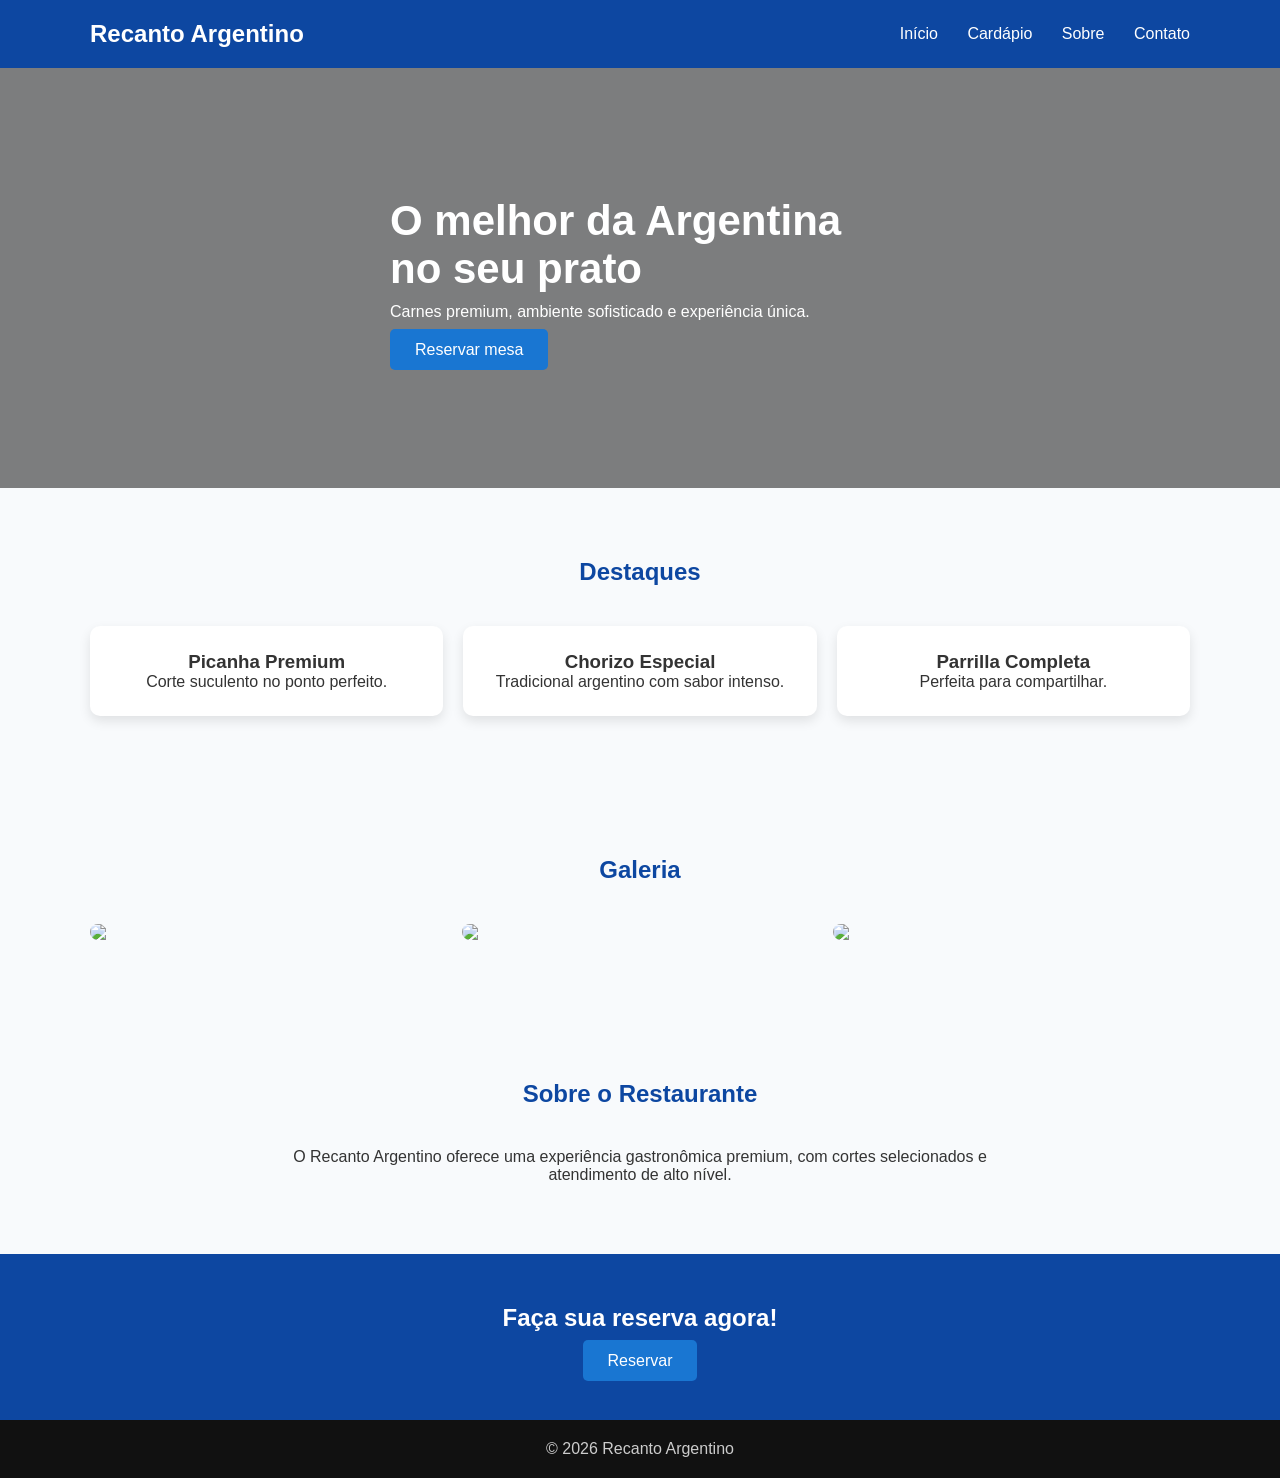
==== index.html @ 663b4fdb "Rename recanto.html to index.html" ====
<!DOCTYPE html>
<html lang="pt-br">

<head>
    <meta charset="UTF-8">
    <title>Recanto Argentino</title>

    <style>
        * {
            margin: 0;
            padding: 0;
            box-sizing: border-box;
        }

        body {
            font-family: Arial, sans-serif;
            background: #f8fafc;
            color: #333;
        }

        /* CONTAINER */
        .container {
            width: 1100px;
            margin: auto;
        }

        /* HEADER */
        header {
            background: #0d47a1;
            padding: 20px 0;
            color: white;
        }

        header .container {
            display: flex;
            justify-content: space-between;
            align-items: center;
        }

        nav a {
            color: white;
            margin-left: 25px;
            text-decoration: none;
        }

        /* HERO */
        .hero {
            height: 420px;
            background: linear-gradient(rgba(0, 0, 0, 0.5), rgba(0, 0, 0, 0.5)),
                url('https://images.unsplash.com/photo-1555992336-03a23c4a7e1c') center/cover;
            display: flex;
            align-items: center;
        }

        .hero-text {
            color: white;
            max-width: 500px;
        }

        .hero h1 {
            font-size: 42px;
            margin-bottom: 10px;
        }

        .hero p {
            margin-bottom: 20px;
        }

        /* BOTÃO */
        .btn {
            background: #1976d2;
            color: white;
            padding: 12px 25px;
            text-decoration: none;
            border-radius: 5px;
        }

        .btn:hover {
            background: #125ea8;
        }

        /* SEÇÕES */
        .section {
            padding: 70px 0;
        }

        .section h2 {
            text-align: center;
            margin-bottom: 40px;
            color: #0d47a1;
        }

        /* CARDS */
        .cards {
            display: flex;
            gap: 20px;
        }

        .card {
            background: white;
            padding: 25px;
            border-radius: 10px;
            flex: 1;
            text-align: center;
            box-shadow: 0 5px 12px rgba(0, 0, 0, 0.1);
        }

        /* GALERIA */
        .gallery {
            display: flex;
            gap: 15px;
        }

        .gallery img {
            width: 100%;
            border-radius: 10px;
        }

        /* SOBRE */
        .about {
            text-align: center;
            width: 700px;
            margin: auto;
        }

        /* CTA */
        .cta {
            background: #0d47a1;
            color: white;
            text-align: center;
            padding: 50px 20px;
        }

        .cta h2 {
            margin-bottom: 20px;
        }

        /* FOOTER */
        footer {
            background: #111;
            color: #ccc;
            text-align: center;
            padding: 20px;
        }
    </style>
</head>

<body>

    <header>
        <div class="container">
            <h2>Recanto Argentino</h2>
            <nav>
                <a href="#">Início</a>
                <a href="#">Cardápio</a>
                <a href="#">Sobre</a>
                <a href="#">Contato</a>
            </nav>
        </div>
    </header>

    <section class="hero">
        <div class="container hero-text">
            <h1>O melhor da Argentina no seu prato</h1>
            <p>Carnes premium, ambiente sofisticado e experiência única.</p>
            <a href="#" class="btn">Reservar mesa</a>
        </div>
    </section>

    <section class="section">
        <div class="container">
            <h2>Destaques</h2>

            <div class="cards">
                <div class="card">
                    <h3>Picanha Premium</h3>
                    <p>Corte suculento no ponto perfeito.</p>
                </div>

                <div class="card">
                    <h3>Chorizo Especial</h3>
                    <p>Tradicional argentino com sabor intenso.</p>
                </div>

                <div class="card">
                    <h3>Parrilla Completa</h3>
                    <p>Perfeita para compartilhar.</p>
                </div>
            </div>
        </div>
    </section>

    <section class="section">
        <div class="container">
            <h2>Galeria</h2>

            <div class="gallery">
                <img src="https://images.unsplash.com/photo-1558030006-450675393462">
                <img src="https://images.unsplash.com/photo-1600891964599-f61ba0e24092">
                <img src="https://images.unsplash.com/photo-1544025162-d76694265947">
            </div>
        </div>
    </section>

    <section class="section">
        <div class="container about">
            <h2>Sobre o Restaurante</h2>
            <p>
                O Recanto Argentino oferece uma experiência gastronômica premium,
                com cortes selecionados e atendimento de alto nível.
            </p>
        </div>
    </section>

    <section class="cta">
        <h2>Faça sua reserva agora!</h2>
        <a href="#" class="btn">Reservar</a>
    </section>

    <footer>
        <p>© 2026 Recanto Argentino</p>
    </footer>

</body>

</html>
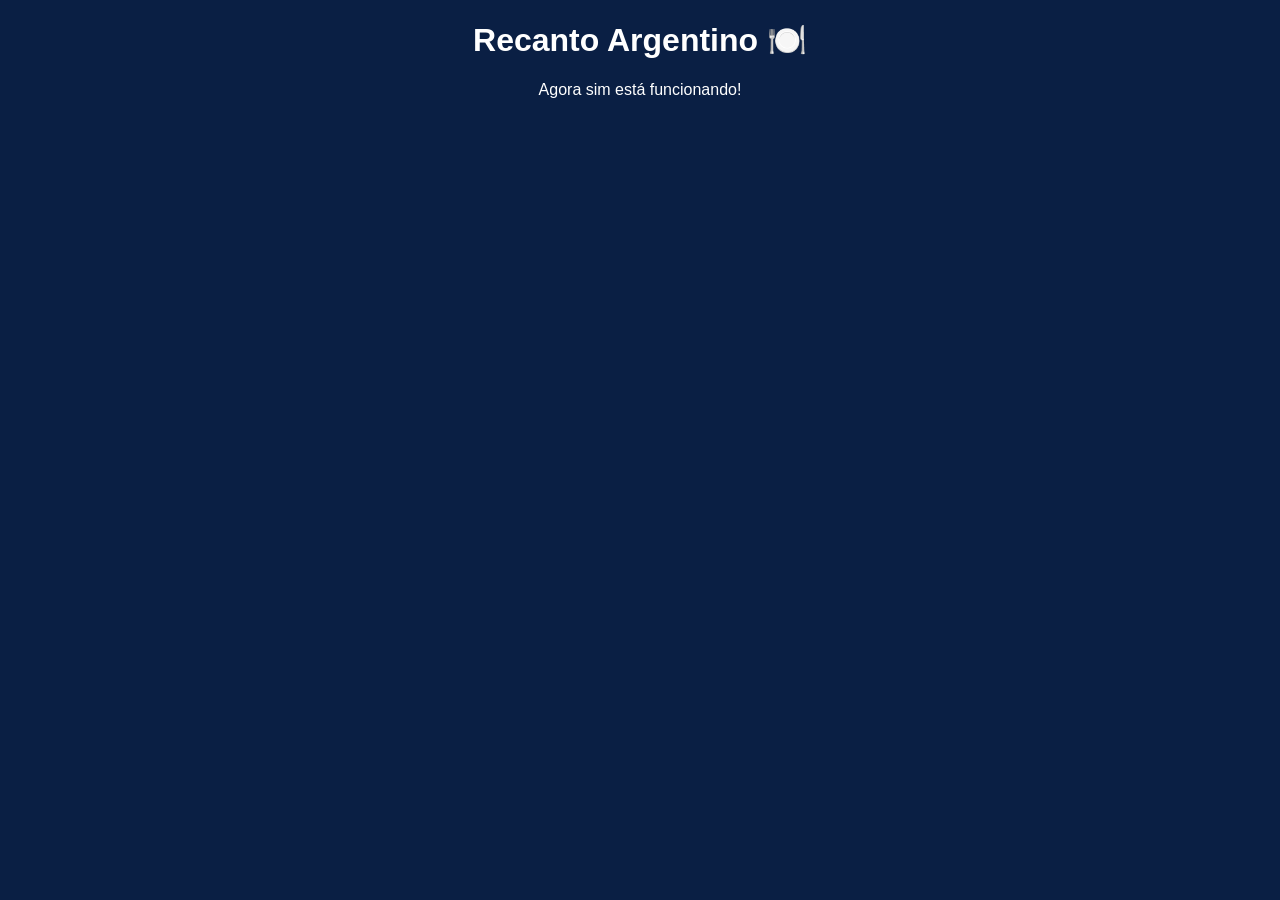
==== commit 3058a945: "Update index.html" ====
--- a/index.html
+++ b/index.html
@@ -1,226 +1,11 @@
 <!DOCTYPE html>
-<html lang="pt-br">
-
+<html>
 <head>
-    <meta charset="UTF-8">
-    <title>Recanto Argentino</title>
-
-    <style>
-        * {
-            margin: 0;
-            padding: 0;
-            box-sizing: border-box;
-        }
-
-        body {
-            font-family: Arial, sans-serif;
-            background: #f8fafc;
-            color: #333;
-        }
-
-        /* CONTAINER */
-        .container {
-            width: 1100px;
-            margin: auto;
-        }
-
-        /* HEADER */
-        header {
-            background: #0d47a1;
-            padding: 20px 0;
-            color: white;
-        }
-
-        header .container {
-            display: flex;
-            justify-content: space-between;
-            align-items: center;
-        }
-
-        nav a {
-            color: white;
-            margin-left: 25px;
-            text-decoration: none;
-        }
-
-        /* HERO */
-        .hero {
-            height: 420px;
-            background: linear-gradient(rgba(0, 0, 0, 0.5), rgba(0, 0, 0, 0.5)),
-                url('https://images.unsplash.com/photo-1555992336-03a23c4a7e1c') center/cover;
-            display: flex;
-            align-items: center;
-        }
-
-        .hero-text {
-            color: white;
-            max-width: 500px;
-        }
-
-        .hero h1 {
-            font-size: 42px;
-            margin-bottom: 10px;
-        }
-
-        .hero p {
-            margin-bottom: 20px;
-        }
-
-        /* BOTÃO */
-        .btn {
-            background: #1976d2;
-            color: white;
-            padding: 12px 25px;
-            text-decoration: none;
-            border-radius: 5px;
-        }
-
-        .btn:hover {
-            background: #125ea8;
-        }
-
-        /* SEÇÕES */
-        .section {
-            padding: 70px 0;
-        }
-
-        .section h2 {
-            text-align: center;
-            margin-bottom: 40px;
-            color: #0d47a1;
-        }
-
-        /* CARDS */
-        .cards {
-            display: flex;
-            gap: 20px;
-        }
-
-        .card {
-            background: white;
-            padding: 25px;
-            border-radius: 10px;
-            flex: 1;
-            text-align: center;
-            box-shadow: 0 5px 12px rgba(0, 0, 0, 0.1);
-        }
-
-        /* GALERIA */
-        .gallery {
-            display: flex;
-            gap: 15px;
-        }
-
-        .gallery img {
-            width: 100%;
-            border-radius: 10px;
-        }
-
-        /* SOBRE */
-        .about {
-            text-align: center;
-            width: 700px;
-            margin: auto;
-        }
-
-        /* CTA */
-        .cta {
-            background: #0d47a1;
-            color: white;
-            text-align: center;
-            padding: 50px 20px;
-        }
-
-        .cta h2 {
-            margin-bottom: 20px;
-        }
-
-        /* FOOTER */
-        footer {
-            background: #111;
-            color: #ccc;
-            text-align: center;
-            padding: 20px;
-        }
-    </style>
+  <meta charset="UTF-8">
+  <title>Recanto Argentino</title>
 </head>
-
-<body>
-
-    <header>
-        <div class="container">
-            <h2>Recanto Argentino</h2>
-            <nav>
-                <a href="#">Início</a>
-                <a href="#">Cardápio</a>
-                <a href="#">Sobre</a>
-                <a href="#">Contato</a>
-            </nav>
-        </div>
-    </header>
-
-    <section class="hero">
-        <div class="container hero-text">
-            <h1>O melhor da Argentina no seu prato</h1>
-            <p>Carnes premium, ambiente sofisticado e experiência única.</p>
-            <a href="#" class="btn">Reservar mesa</a>
-        </div>
-    </section>
-
-    <section class="section">
-        <div class="container">
-            <h2>Destaques</h2>
-
-            <div class="cards">
-                <div class="card">
-                    <h3>Picanha Premium</h3>
-                    <p>Corte suculento no ponto perfeito.</p>
-                </div>
-
-                <div class="card">
-                    <h3>Chorizo Especial</h3>
-                    <p>Tradicional argentino com sabor intenso.</p>
-                </div>
-
-                <div class="card">
-                    <h3>Parrilla Completa</h3>
-                    <p>Perfeita para compartilhar.</p>
-                </div>
-            </div>
-        </div>
-    </section>
-
-    <section class="section">
-        <div class="container">
-            <h2>Galeria</h2>
-
-            <div class="gallery">
-                <img src="https://images.unsplash.com/photo-1558030006-450675393462">
-                <img src="https://images.unsplash.com/photo-1600891964599-f61ba0e24092">
-                <img src="https://images.unsplash.com/photo-1544025162-d76694265947">
-            </div>
-        </div>
-    </section>
-
-    <section class="section">
-        <div class="container about">
-            <h2>Sobre o Restaurante</h2>
-            <p>
-                O Recanto Argentino oferece uma experiência gastronômica premium,
-                com cortes selecionados e atendimento de alto nível.
-            </p>
-        </div>
-    </section>
-
-    <section class="cta">
-        <h2>Faça sua reserva agora!</h2>
-        <a href="#" class="btn">Reservar</a>
-    </section>
-
-    <footer>
-        <p>© 2026 Recanto Argentino</p>
-    </footer>
-
+<body style="background: #0a1f44; color: white; text-align: center; font-family: Arial;">
+  <h1>Recanto Argentino 🍽️</h1>
+  <p>Agora sim está funcionando!</p>
 </body>
-
 </html>
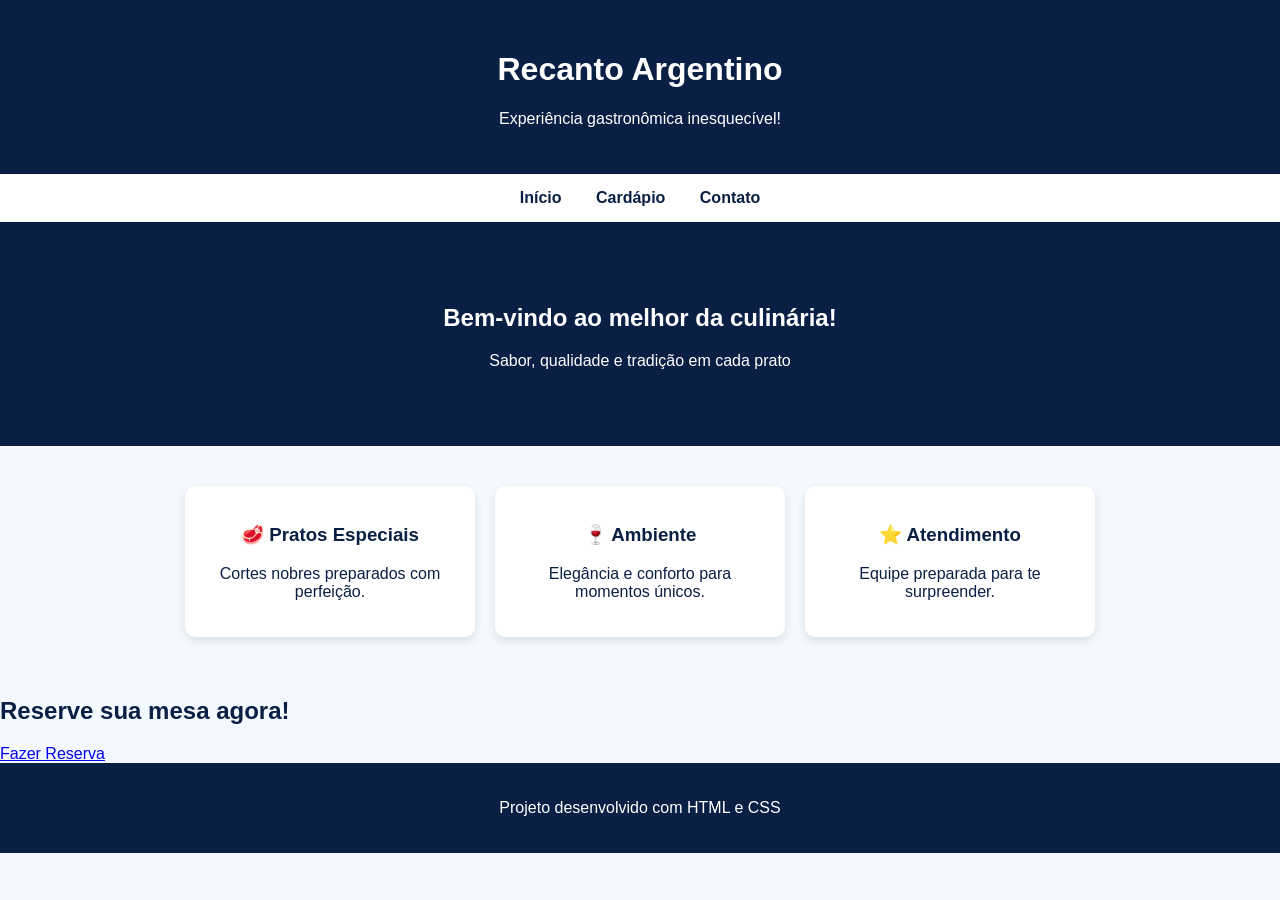
==== commit 19d66669: "Update index.html" ====
--- a/index.html
+++ b/index.html
@@ -1,11 +1,60 @@
 <!DOCTYPE html>
-<html>
+<html lang="pt-br">
 <head>
   <meta charset="UTF-8">
   <title>Recanto Argentino</title>
+
+  <!-- Fonte bonita -->
+  <link href="https://fonts.googleapis.com/css2?family=Poppins:wght@300;600&display=swap" rel="stylesheet">
+
+  <!-- CSS -->
+  <link rel="stylesheet" href="style.css">
 </head>
-<body style="background: #0a1f44; color: white; text-align: center; font-family: Arial;">
-  <h1>Recanto Argentino 🍽️</h1>
-  <p>Agora sim está funcionando!</p>
+<body>
+
+  <header>
+    <h1>Recanto Argentino</h1>
+    <p>Experiência gastronômica inesquecível!</p>
+  </header>
+
+  <nav>
+    <a href="#">Início</a>
+    <a href="#">Cardápio</a>
+    <a href="#">Contato</a>
+  </nav>
+
+  <section class="banner">
+    <h2>Bem-vindo ao melhor da culinária!</h2>
+    <p>Sabor, qualidade e tradição em cada prato</p>
+  </section>
+
+  <section class="content">
+
+    <div class="card">
+      <h3>🥩 Pratos Especiais</h3>
+      <p>Cortes nobres preparados com perfeição.</p>
+    </div>
+
+    <div class="card">
+      <h3>🍷 Ambiente</h3>
+      <p>Elegância e conforto para momentos únicos.</p>
+    </div>
+
+    <div class="card">
+      <h3>⭐ Atendimento</h3>
+      <p>Equipe preparada para te surpreender.</p>
+    </div>
+
+  </section>
+
+  <section class="cta">
+    <h2>Reserve sua mesa agora!</h2>
+    <a href="#" class="btn">Fazer Reserva</a>
+  </section>
+
+  <footer>
+    <p>Projeto desenvolvido com HTML e CSS</p>
+  </footer>
+
 </body>
 </html>
--- a/style.css
+++ b/style.css
@@ -0,0 +1,62 @@
+body {
+  margin: 0;
+  font-family: Arial, sans-serif;
+  background-color: #f4f8ff;
+  color: #0a1f44;
+}
+
+/* HEADER */
+header {
+  background: #0a1f44;
+  color: white;
+  text-align: center;
+  padding: 30px;
+}
+
+/* MENU */
+nav {
+  background: #ffffff;
+  padding: 15px;
+  text-align: center;
+  border-bottom: 2px solid #0a1f44;
+}
+
+nav a {
+  margin: 0 15px;
+  text-decoration: none;
+  color: #0a1f44;
+  font-weight: bold;
+}
+
+/* BANNER */
+.banner {
+  background: #0a1f44;
+  color: white;
+  text-align: center;
+  padding: 60px 20px;
+}
+
+/* CONTEÚDO */
+.content {
+  display: flex;
+  justify-content: center;
+  gap: 20px;
+  padding: 40px;
+}
+
+.card {
+  background: white;
+  padding: 20px;
+  width: 250px;
+  border-radius: 10px;
+  box-shadow: 0 4px 10px rgba(0,0,0,0.1);
+  text-align: center;
+}
+
+/* FOOTER */
+footer {
+  background: #0a1f44;
+  color: white;
+  text-align: center;
+  padding: 20px;
+}
